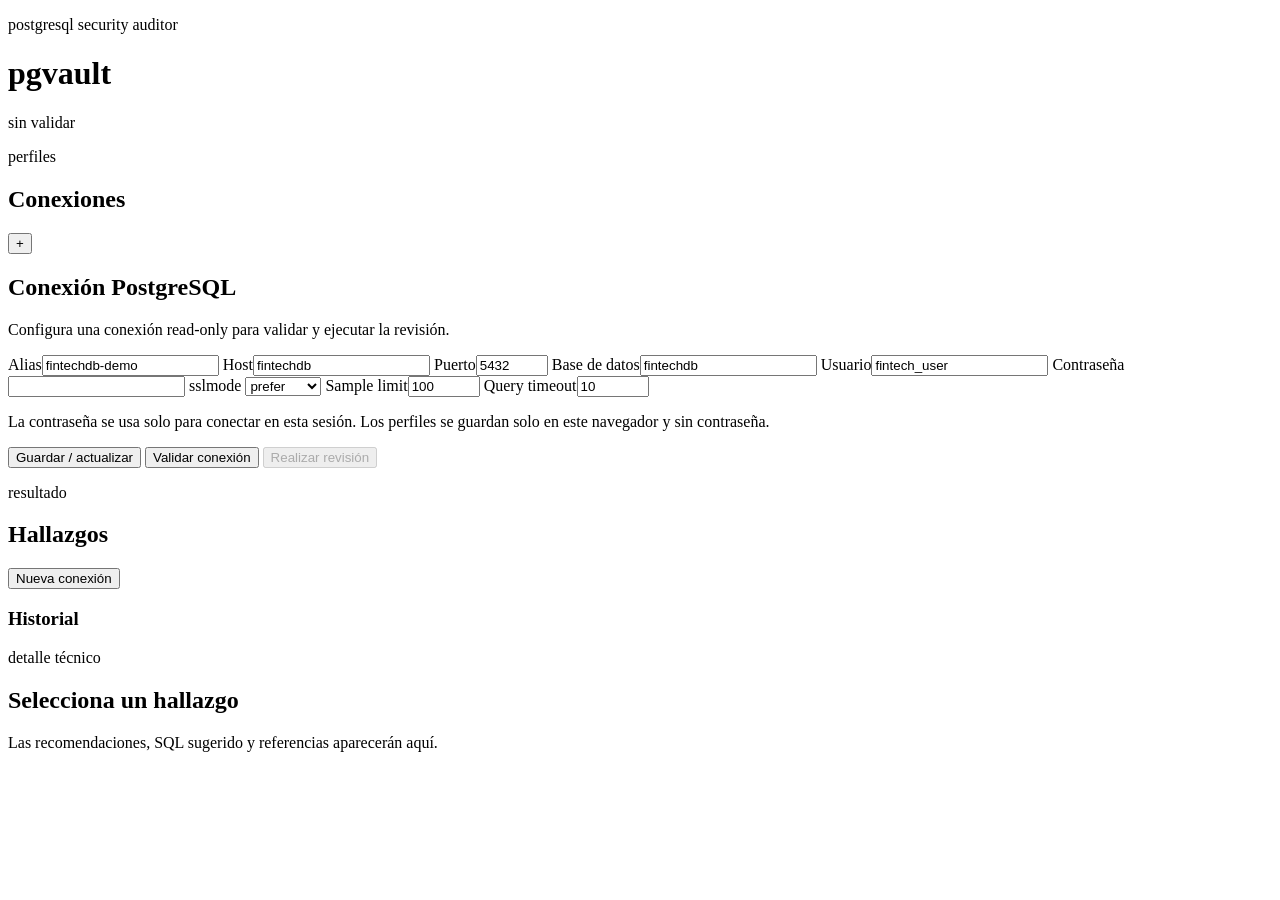
==== pgvault/static/index.html @ a248ec48 "Creación de Pagina Web Creación de la página web para la conexión y manejo del proyecto de forma int" ====
<!doctype html>
<html lang="es">
  <head>
    <meta charset="utf-8" />
    <meta name="viewport" content="width=device-width, initial-scale=1" />
    <title>pgvault</title>
    <link rel="stylesheet" href="/static/styles.css" />
  </head>
  <body>
    <header class="topbar">
      <div>
        <p class="eyebrow">postgresql security auditor</p>
        <h1>pgvault</h1>
      </div>
      <div class="status-pill" id="app-status">sin validar</div>
    </header>

    <main>
      <section class="connection-screen" id="connection-screen">
        <aside class="profile-sidebar">
          <div class="profile-sidebar-head">
            <div>
              <p class="eyebrow">perfiles</p>
              <h2>Conexiones</h2>
            </div>
            <button type="button" id="new-profile-btn" class="icon-btn" title="Nuevo perfil">+</button>
          </div>
          <div id="profile-list" class="profile-list"></div>
        </aside>

        <form id="connection-form" class="connection-form">
          <div class="form-head">
            <div>
              <h2>Conexión PostgreSQL</h2>
              <p>Configura una conexión read-only para validar y ejecutar la revisión.</p>
            </div>
          </div>

          <div class="grid">
            <label>Alias<input name="alias" autocomplete="off" required value="fintechdb-demo" /></label>
            <label>Host<input name="host" required value="fintechdb" /></label>
            <label>Puerto<input name="port" type="number" min="1" max="65535" required value="5432" /></label>
            <label>Base de datos<input name="database" required value="fintechdb" /></label>
            <label>Usuario<input name="user" required value="fintech_user" /></label>
            <label>Contraseña<input name="password" type="password" autocomplete="current-password" /></label>
            <label>
              sslmode
              <select name="sslmode">
                <option>disable</option>
                <option>allow</option>
                <option selected>prefer</option>
                <option>require</option>
                <option>verify-ca</option>
                <option>verify-full</option>
              </select>
            </label>
            <label>Sample limit<input name="sample_limit" type="number" min="0" max="10000" value="100" /></label>
            <label>Query timeout<input name="query_timeout" type="number" min="0.1" max="120" step="0.1" value="10" /></label>
          </div>

          <p class="secret-note">
            La contraseña se usa solo para conectar en esta sesión. Los perfiles se guardan solo en este navegador y sin contraseña.
          </p>

          <div id="message" class="message" role="status"></div>
          <div class="actions">
            <button type="button" id="save-btn" class="secondary">Guardar / actualizar</button>
            <button type="button" id="validate-btn">Validar conexión</button>
            <button type="button" id="scan-btn" class="primary" disabled>Realizar revisión</button>
          </div>
        </form>
      </section>

      <section class="results-screen hidden" id="results-screen">
        <aside class="findings-panel">
          <div class="panel-head">
            <div>
              <p class="eyebrow">resultado</p>
              <h2 id="result-title">Hallazgos</h2>
            </div>
            <button type="button" id="new-scan-btn" class="ghost">Nueva conexión</button>
          </div>
          <div class="summary" id="summary"></div>
          <div class="history-block">
            <h3>Historial</h3>
            <div id="history-list" class="history-list"></div>
          </div>
          <div id="finding-list" class="finding-list"></div>
        </aside>

        <section class="detail-panel" id="detail-panel">
          <p class="eyebrow">detalle técnico</p>
          <h2>Selecciona un hallazgo</h2>
          <p class="muted">Las recomendaciones, SQL sugerido y referencias aparecerán aquí.</p>
        </section>
      </section>
    </main>

    <script src="/static/app.js" defer></script>
  </body>
</html>
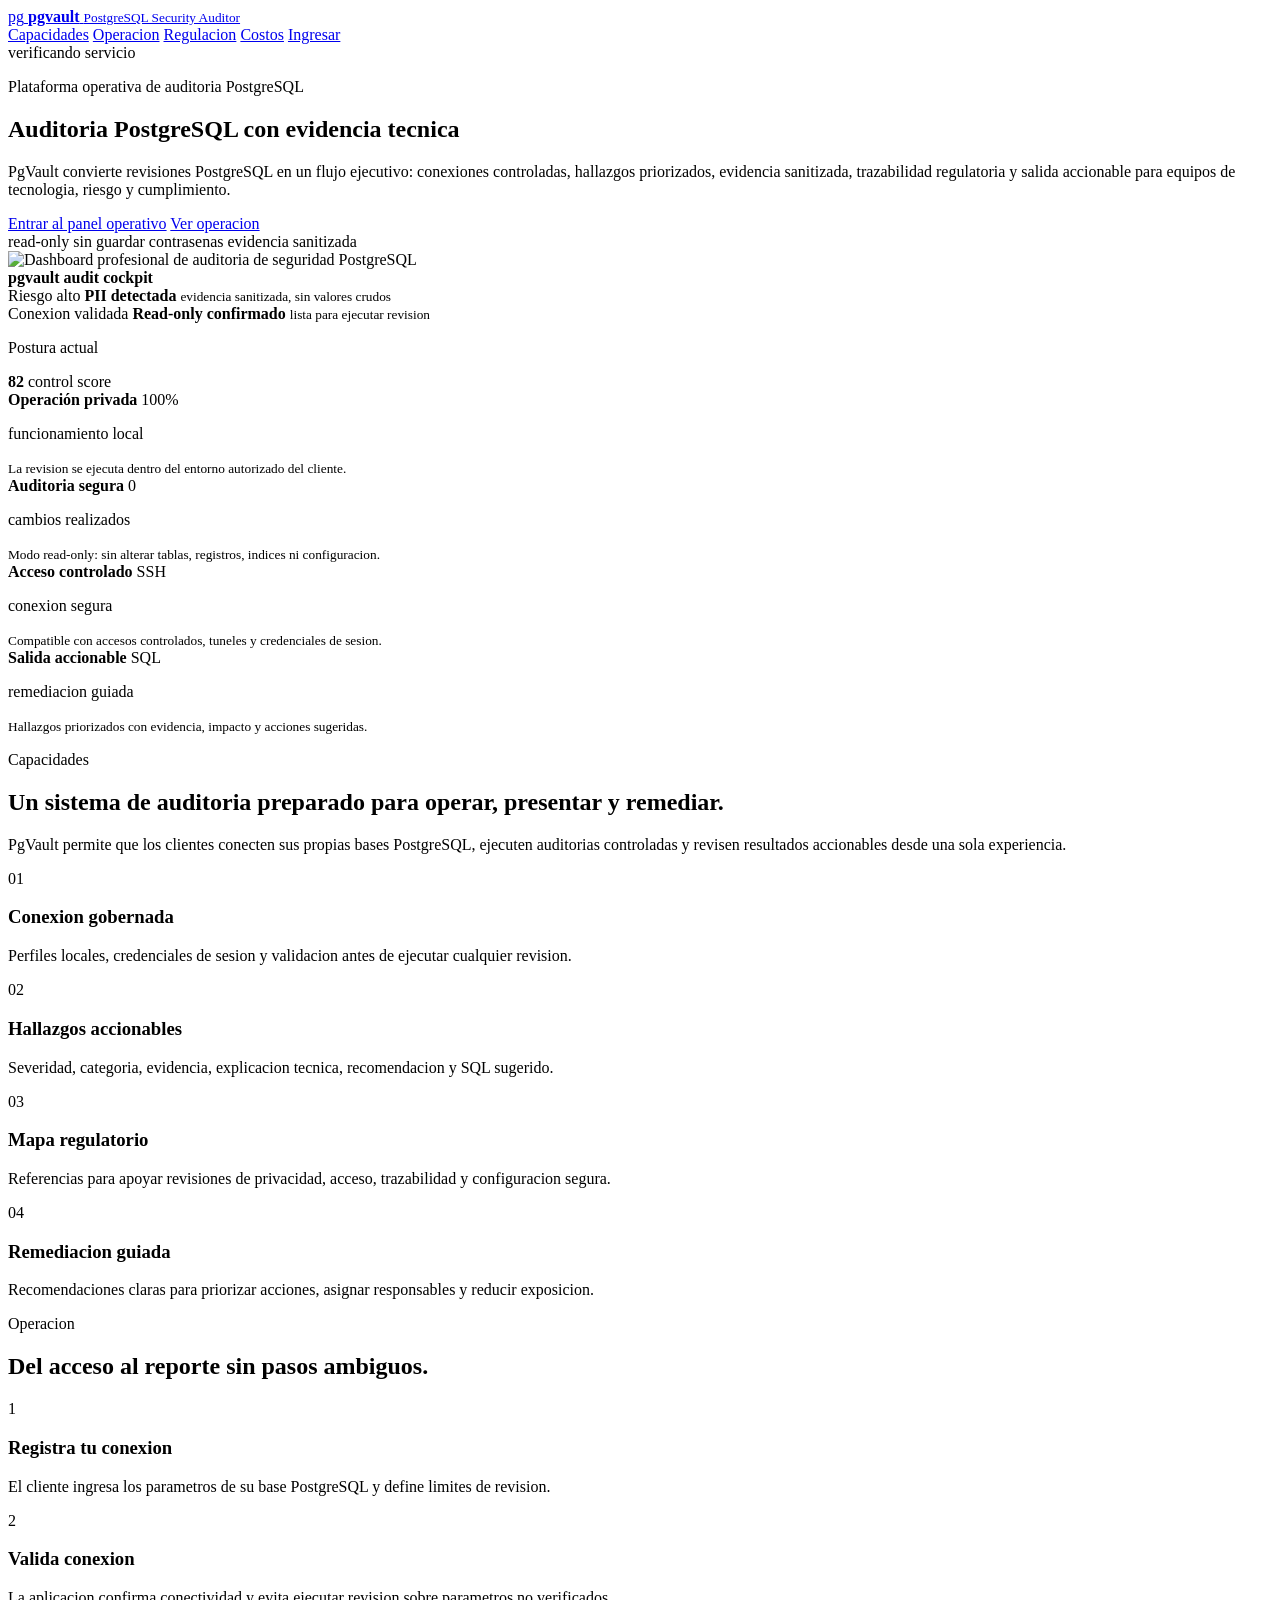
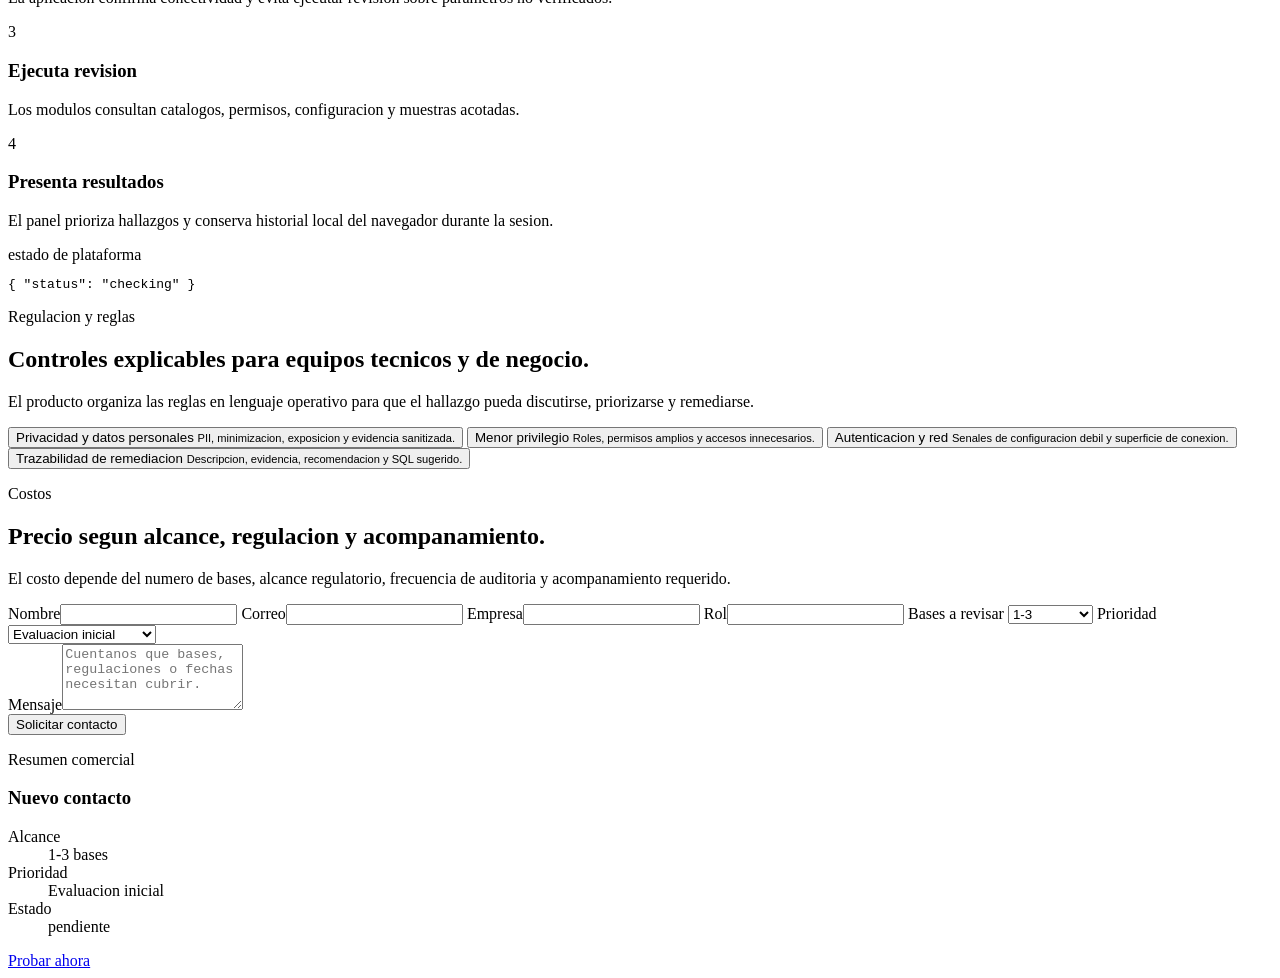
==== commit b9f32841: "Integrate PgVault updates and public presentation page" ====
--- a/pgvault/static/index.html
+++ b/pgvault/static/index.html
@@ -3,99 +3,248 @@
   <head>
     <meta charset="utf-8" />
     <meta name="viewport" content="width=device-width, initial-scale=1" />
-    <title>pgvault</title>
+    <title>pgvault | plataforma de auditoria PostgreSQL</title>
     <link rel="stylesheet" href="/static/styles.css" />
   </head>
-  <body>
-    <header class="topbar">
-      <div>
-        <p class="eyebrow">postgresql security auditor</p>
-        <h1>pgvault</h1>
-      </div>
-      <div class="status-pill" id="app-status">sin validar</div>
+  <body class="marketing-page">
+    <header class="site-topbar">
+      <a class="brand-lockup" href="#inicio" aria-label="PgVault inicio">
+        <span class="brand-mark">pg</span>
+        <span>
+          <strong>pgvault</strong>
+          <small>PostgreSQL Security Auditor</small>
+        </span>
+      </a>
+      <nav class="site-nav" aria-label="Navegacion principal">
+        <a href="#capacidades">Capacidades</a>
+        <a href="#operacion">Operacion</a>
+        <a href="#regulacion">Regulacion</a>
+        <a href="#costos">Costos</a>
+        <a class="nav-cta" href="/app">Ingresar</a>
+      </nav>
     </header>
 
-    <main>
-      <section class="connection-screen" id="connection-screen">
-        <aside class="profile-sidebar">
-          <div class="profile-sidebar-head">
-            <div>
-              <p class="eyebrow">perfiles</p>
-              <h2>Conexiones</h2>
+    <main class="presentation-shell">
+      <section class="hero-pro reveal-on-scroll" id="inicio">
+        <div class="hero-copy-pro">
+          <div class="live-chip" id="health-chip">
+            <span class="pulse-dot"></span>
+            <span>verificando servicio</span>
+          </div>
+          <p class="eyebrow">Plataforma operativa de auditoria PostgreSQL</p>
+          <h1>
+            Auditoria PostgreSQL con
+            <span id="rotating-term">evidencia tecnica</span>
+          </h1>
+          <p class="hero-lede">
+            PgVault convierte revisiones PostgreSQL en un flujo ejecutivo: conexiones controladas,
+            hallazgos priorizados, evidencia sanitizada, trazabilidad regulatoria y salida accionable
+            para equipos de tecnologia, riesgo y cumplimiento.
+          </p>
+          <div class="hero-actions-pro">
+            <a class="button primary" href="/app">Entrar al panel operativo</a>
+            <a class="button secondary" href="#operacion">Ver operacion</a>
+          </div>
+          <div class="trust-row" aria-label="Indicadores de producto">
+            <span>read-only</span>
+            <span>sin guardar contrasenas</span>
+            <span>evidencia sanitizada</span>
+          </div>
+        </div>
+
+        <div class="hero-visual-wrap">
+          <div class="product-frame">
+            <img class="hero-product-image" src="/static/assets/pgvault-hero.png" alt="Dashboard profesional de auditoria de seguridad PostgreSQL" />
+            <div class="product-frame-bar">
+              <span></span><span></span><span></span>
+              <strong>pgvault audit cockpit</strong>
             </div>
-            <button type="button" id="new-profile-btn" class="icon-btn" title="Nuevo perfil">+</button>
-          </div>
-          <div id="profile-list" class="profile-list"></div>
-        </aside>
-
-        <form id="connection-form" class="connection-form">
-          <div class="form-head">
-            <div>
-              <h2>Conexión PostgreSQL</h2>
-              <p>Configura una conexión read-only para validar y ejecutar la revisión.</p>
+          </div>
+          <div class="floating-status status-a">
+            <span class="status-label danger">Riesgo alto</span>
+            <strong>PII detectada</strong>
+            <small>evidencia sanitizada, sin valores crudos</small>
+          </div>
+          <div class="floating-status status-b">
+            <span class="status-label success">Conexion validada</span>
+            <strong>Read-only confirmado</strong>
+            <small>lista para ejecutar revision</small>
+          </div>
+          <aside class="hero-score-card">
+            <p>Postura actual</p>
+            <strong>82</strong>
+            <span>control score</span>
+          </aside>
+        </div>
+      </section>
+
+      <section class="metric-strip assurance-strip reveal-on-scroll" aria-label="Garantias operativas del producto">
+        <article>
+          <strong class="assurance-kicker">Operación privada</strong>
+          <span class="metric-value">100%</span>
+          <p>funcionamiento local</p>
+          <small>La revision se ejecuta dentro del entorno autorizado del cliente.</small>
+        </article>
+        <article>
+          <strong class="assurance-kicker">Auditoria segura</strong>
+          <span class="metric-value">0</span>
+          <p>cambios realizados</p>
+          <small>Modo read-only: sin alterar tablas, registros, indices ni configuracion.</small>
+        </article>
+        <article>
+          <strong class="assurance-kicker">Acceso controlado</strong>
+          <span class="metric-value">SSH</span>
+          <p>conexion segura</p>
+          <small>Compatible con accesos controlados, tuneles y credenciales de sesion.</small>
+        </article>
+        <article>
+          <strong class="assurance-kicker">Salida accionable</strong>
+          <span class="metric-value">SQL</span>
+          <p>remediacion guiada</p>
+          <small>Hallazgos priorizados con evidencia, impacto y acciones sugeridas.</small>
+        </article>
+      </section>
+
+      <section class="presentation-section platform-band reveal-on-scroll" id="capacidades">
+        <div class="section-kicker">
+          <p class="eyebrow">Capacidades</p>
+          <h2>Un sistema de auditoria preparado para operar, presentar y remediar.</h2>
+          <p>PgVault permite que los clientes conecten sus propias bases PostgreSQL, ejecuten auditorias controladas y revisen resultados accionables desde una sola experiencia.</p>
+        </div>
+        <div class="capability-grid">
+          <article class="capability-card reveal-on-scroll">
+            <span class="card-index">01</span>
+            <h3>Conexion gobernada</h3>
+            <p>Perfiles locales, credenciales de sesion y validacion antes de ejecutar cualquier revision.</p>
+          </article>
+          <article class="capability-card accent-cyan reveal-on-scroll">
+            <span class="card-index">02</span>
+            <h3>Hallazgos accionables</h3>
+            <p>Severidad, categoria, evidencia, explicacion tecnica, recomendacion y SQL sugerido.</p>
+          </article>
+          <article class="capability-card accent-amber reveal-on-scroll">
+            <span class="card-index">03</span>
+            <h3>Mapa regulatorio</h3>
+            <p>Referencias para apoyar revisiones de privacidad, acceso, trazabilidad y configuracion segura.</p>
+          </article>
+          <article class="capability-card accent-red reveal-on-scroll">
+            <span class="card-index">04</span>
+            <h3>Remediacion guiada</h3>
+            <p>Recomendaciones claras para priorizar acciones, asignar responsables y reducir exposicion.</p>
+          </article>
+        </div>
+      </section>
+
+      <section class="presentation-section ops-section reveal-on-scroll" id="operacion">
+        <div class="section-kicker">
+          <p class="eyebrow">Operacion</p>
+          <h2>Del acceso al reporte sin pasos ambiguos.</h2>
+        </div>
+        <div class="ops-timeline">
+          <article>
+            <span>1</span>
+            <h3>Registra tu conexion</h3>
+            <p>El cliente ingresa los parametros de su base PostgreSQL y define limites de revision.</p>
+          </article>
+          <article>
+            <span>2</span>
+            <h3>Valida conexion</h3>
+            <p>La aplicacion confirma conectividad y evita ejecutar revision sobre parametros no verificados.</p>
+          </article>
+          <article>
+            <span>3</span>
+            <h3>Ejecuta revision</h3>
+            <p>Los modulos consultan catalogos, permisos, configuracion y muestras acotadas.</p>
+          </article>
+          <article>
+            <span>4</span>
+            <h3>Presenta resultados</h3>
+            <p>El panel prioriza hallazgos y conserva historial local del navegador durante la sesion.</p>
+          </article>
+        </div>
+        <div class="command-panel">
+          <div class="terminal-line">estado de plataforma</div>
+          <pre id="health-output">{ "status": "checking" }</pre>
+        </div>
+      </section>
+
+      <section class="presentation-section regulation-layout reveal-on-scroll" id="regulacion">
+        <div class="section-kicker">
+          <p class="eyebrow">Regulacion y reglas</p>
+          <h2>Controles explicables para equipos tecnicos y de negocio.</h2>
+          <p>El producto organiza las reglas en lenguaje operativo para que el hallazgo pueda discutirse, priorizarse y remediarse.</p>
+        </div>
+        <div class="accordion-list" id="rules-accordion">
+          <button class="rule-item active" type="button">
+            <span>Privacidad y datos personales</span>
+            <small>PII, minimizacion, exposicion y evidencia sanitizada.</small>
+          </button>
+          <button class="rule-item" type="button">
+            <span>Menor privilegio</span>
+            <small>Roles, permisos amplios y accesos innecesarios.</small>
+          </button>
+          <button class="rule-item" type="button">
+            <span>Autenticacion y red</span>
+            <small>Senales de configuracion debil y superficie de conexion.</small>
+          </button>
+          <button class="rule-item" type="button">
+            <span>Trazabilidad de remediacion</span>
+            <small>Descripcion, evidencia, recomendacion y SQL sugerido.</small>
+          </button>
+        </div>
+      </section>
+
+      <section class="presentation-section pricing-pro reveal-on-scroll" id="costos">
+        <div class="section-kicker">
+          <p class="eyebrow">Costos</p>
+          <h2>Precio segun alcance, regulacion y acompanamiento.</h2>
+          <p>El costo depende del numero de bases, alcance regulatorio, frecuencia de auditoria y acompanamiento requerido.</p>
+        </div>
+        <div class="sales-layout">
+          <form class="sales-form pro-form" id="sales-form">
+            <div class="grid">
+              <label>Nombre<input name="name" autocomplete="name" required /></label>
+              <label>Correo<input name="email" type="email" autocomplete="email" required /></label>
+              <label>Empresa<input name="company" autocomplete="organization" required /></label>
+              <label>Rol<input name="role" autocomplete="organization-title" /></label>
+              <label>
+                Bases a revisar
+                <select name="database_count">
+                  <option>1-3</option>
+                  <option>4-10</option>
+                  <option>11-50</option>
+                  <option>Mas de 50</option>
+                </select>
+              </label>
+              <label>
+                Prioridad
+                <select name="priority">
+                  <option>Evaluacion inicial</option>
+                  <option>Auditoria proxima</option>
+                  <option>Produccion en riesgo</option>
+                </select>
+              </label>
             </div>
-          </div>
-
-          <div class="grid">
-            <label>Alias<input name="alias" autocomplete="off" required value="fintechdb-demo" /></label>
-            <label>Host<input name="host" required value="fintechdb" /></label>
-            <label>Puerto<input name="port" type="number" min="1" max="65535" required value="5432" /></label>
-            <label>Base de datos<input name="database" required value="fintechdb" /></label>
-            <label>Usuario<input name="user" required value="fintech_user" /></label>
-            <label>Contraseña<input name="password" type="password" autocomplete="current-password" /></label>
-            <label>
-              sslmode
-              <select name="sslmode">
-                <option>disable</option>
-                <option>allow</option>
-                <option selected>prefer</option>
-                <option>require</option>
-                <option>verify-ca</option>
-                <option>verify-full</option>
-              </select>
-            </label>
-            <label>Sample limit<input name="sample_limit" type="number" min="0" max="10000" value="100" /></label>
-            <label>Query timeout<input name="query_timeout" type="number" min="0.1" max="120" step="0.1" value="10" /></label>
-          </div>
-
-          <p class="secret-note">
-            La contraseña se usa solo para conectar en esta sesión. Los perfiles se guardan solo en este navegador y sin contraseña.
-          </p>
-
-          <div id="message" class="message" role="status"></div>
-          <div class="actions">
-            <button type="button" id="save-btn" class="secondary">Guardar / actualizar</button>
-            <button type="button" id="validate-btn">Validar conexión</button>
-            <button type="button" id="scan-btn" class="primary" disabled>Realizar revisión</button>
-          </div>
-        </form>
-      </section>
-
-      <section class="results-screen hidden" id="results-screen">
-        <aside class="findings-panel">
-          <div class="panel-head">
-            <div>
-              <p class="eyebrow">resultado</p>
-              <h2 id="result-title">Hallazgos</h2>
+            <label class="full-label">Mensaje<textarea name="message" rows="4" placeholder="Cuentanos que bases, regulaciones o fechas necesitan cubrir."></textarea></label>
+            <div class="message" id="sales-message" role="status"></div>
+            <div class="actions">
+              <button type="submit" class="primary">Solicitar contacto</button>
             </div>
-            <button type="button" id="new-scan-btn" class="ghost">Nueva conexión</button>
-          </div>
-          <div class="summary" id="summary"></div>
-          <div class="history-block">
-            <h3>Historial</h3>
-            <div id="history-list" class="history-list"></div>
-          </div>
-          <div id="finding-list" class="finding-list"></div>
-        </aside>
-
-        <section class="detail-panel" id="detail-panel">
-          <p class="eyebrow">detalle técnico</p>
-          <h2>Selecciona un hallazgo</h2>
-          <p class="muted">Las recomendaciones, SQL sugerido y referencias aparecerán aquí.</p>
-        </section>
+          </form>
+          <aside class="lead-preview">
+            <p class="eyebrow">Resumen comercial</p>
+            <h3 id="lead-title">Nuevo contacto</h3>
+            <dl>
+              <div><dt>Alcance</dt><dd id="lead-scope">1-3 bases</dd></div>
+              <div><dt>Prioridad</dt><dd id="lead-priority">Evaluacion inicial</dd></div>
+              <div><dt>Estado</dt><dd id="lead-state">pendiente</dd></div>
+            </dl>
+            <a class="button primary" href="/app">Probar ahora</a>
+          </aside>
+        </div>
       </section>
     </main>
 
-    <script src="/static/app.js" defer></script>
+    <script src="/static/site.js" defer></script>
   </body>
 </html>
